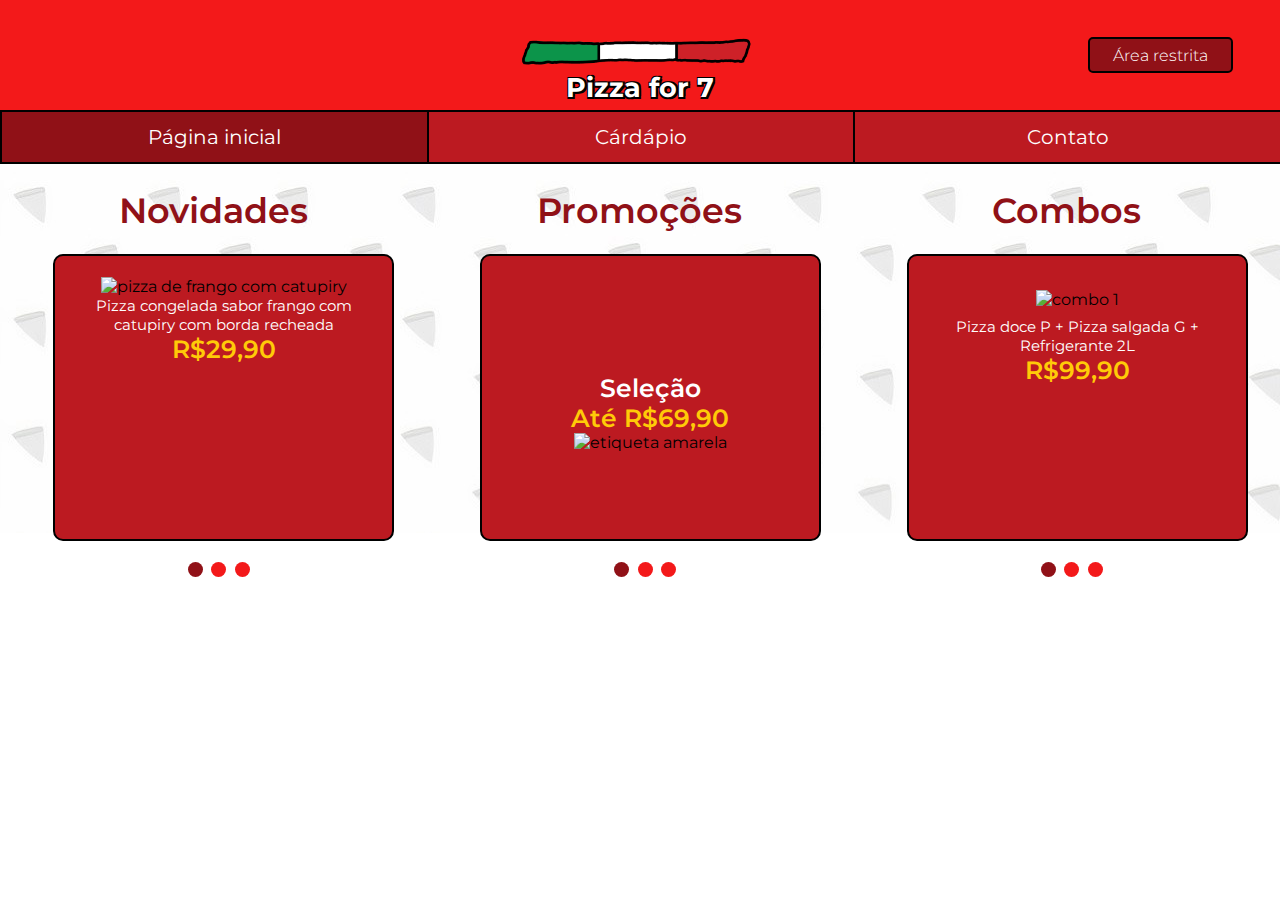
==== index.html @ 8e425c6a "Add files via upload" ====
<!DOCTYPE html>
<html lang="pt-br">
<head>
    <meta charset="UTF-8">
    <link rel="stylesheet" href="style.css">
    <title>Pizza for 7</title>
    <link rel="icon" type="image/png" href="fav.png">

</head>
<body>
    <header class="header">
        <div class="header-cima">
            <div class="logo-container">
                <img src="logo.png" alt="logopizza" class="logo">
            </div>
            <div class="nome-container">
                <h1 class="nome">Pizza for 7</h1>
            </div>
            <a href="area-restrita.html" class="area-restrita">
                <div>
                    <p>Área restrita</p>
                </div>
            </a>
        </div>
        <div class="header-baixo">
            <nav class="menu">
                <div class="inicial" id="selecionado">
                    <a href="index.html">Página inicial</a>    
                </div>
                <div  class="cardapio">
                    <a href="cardapio.html">Cárdápio</a>    
                </div>
                <div  class="contato">
                    <a href="contato.html">Contato</a>   
                </div> 
            </nav>
        </div>
    </header>
    <main id="inicial-main">
        <section class="bloco">
            <a class="titulo-index" href="novidades.html">Novidades</a>
            <a href="pizza.html">
                <div class="fundo">
                    <img src="https://static.clubeextra.com.br/img/uploads/1/157/605157.png" alt="pizza de frango com catupiry" class="pizza">
                    <h2 class="texto">Pizza congelada sabor frango com catupiry com borda recheada</h2>
                    <p class="amarelo">R$29,90</p>
                </div>
            </a> 
            <div class="balls">
                <div class="ball" id="first"></div>
                <div class="ball"></div>
                <div class="ball"></div>
            </div>
        </section>
        <section class="bloco">
            <a class="titulo-index" href="promocoes.hmtl">Promoções</a>
            <a href="promocao.html">
                <div class="fundo">
                    <h2 class="amarelo" id="selecao">Seleção</h2>
                    <h2 class="amarelo">Até R$69,90</h2>
                    <img src="" alt="etiqueta amarela">
                </div>
            </a>
            <div class="balls">
                <div class="ball" id="second"></div>
                <div class="ball"></div>
                <div class="ball"></div>
            </div>
        </section>
        <section class="bloco">
            <a class="titulo-index" href="combos.html">Combos</a>
            <a href="combo.html">
                <div class="fundo">
                    <img src="https://media-cdn.tripadvisor.com/media/photo-s/12/42/65/3e/combo-monstro-pizza-grande.jpg" alt="combo 1" class="combo">
                    <p class="texto">Pizza doce P + Pizza salgada G + Refrigerante 2L</p>
                    <p class="amarelo">R$99,90</p>
                </div>
            </a>
            <div class="balls">
                <div class="ball" id="third"></div>
                <div class="ball"></div>
                <div class="ball" id="last"></div>
            </div>
        </section>
    </main>
</body>
</html>
---- style.css ----
@import url('https://fonts.googleapis.com/css2?family=Montserrat:wght@400;600;700;800;900&display=swap');

:root {
    --vermelhoclaro: #F3191A;
    --vermelhomedio: #BC1A21;
    --vermelhoescuro: #901117;
    --amarelo: #ffca08;
}

* {
    margin: 0;
    padding: 0;
    font-family:'Montserrat', sans-serif;
}


nav, a {
    position: relative;
}


a {
    text-decoration: none;
    color: inherit;
}

body {
    overflow-x: hidden;
}

.header {
    text-align: center;
    width: 100%;
    display: flex;
    flex-wrap: wrap;
    color: white;
}

.header-cima {
    background-color: var(--vermelhoclaro);
    display: flex;
    flex-wrap: wrap;
    width: 100%;
    height: 110px;
    align-items: center;
}

.logo-container {
    text-align: center;
    width: 100%;
}

.logo {
    width: 20%;
}

.nome-container {
    position: absolute;
    margin-top: 5%;
    text-align: center;
    width: 100%;
    text-shadow: -1.5px -1.5px 0 #000, 1.5px -1.5px 0 #000, -1.5px 1.5px 0 #000, 1.5px 1.5px 0 #000;
}

.nome {
    font-size: 27px;
}

.area-restrita {
    width: 10%;
    background-color: var(--vermelhoescuro);
    position: absolute;
    padding: 0.5%;
    border-radius: 5px;
    border: solid black 2px;
    text-decoration: none;
    margin-left: 85%;
    color: white;
    font-weight: 300;
}

.area-restrita:hover {
    background-color:#BC1A21;
}

.header-baixo {
    width: 100%;
    background-color: var(--vermelhomedio);
    text-decoration: none;
}

.menu {
    display: flex;
    text-align: center;
}

.inicial, .cardapio, .contato {
    width: 33.333%;
    padding: 1% 0 1% ;
    border: solid black 2px;
    text-align: center;
    font-size: 20px;
}

.inicial:hover, .cardapio:hover, .contato:hover {
    background-color:#901117;
}

.contato {
    border-right: none;
}

.cardapio {
    border-left: none;
    border-right: none;
}

#selecionado {
    background-color: var(--vermelhoescuro);
}

main {
    padding-top: 2%;
    background-image: url('background2.jpg');
    /* background-repeat:repeat; */
    background-size: auto;
}

#inicial-main {
    width: 100%;
    display: flex;
    flex-wrap: wrap;
}

.bloco {
    width: 33.33%;
    text-align: center;
}    
    
.titulo-index {
    color: var(--vermelhoescuro);
    font-size: 35px;
    font-weight: 600;
}

.titulo-index:hover {
    color: var(--vermelhoclaro);
}

.titulo {
    color: var(--vermelhoescuro);
    width: 100%;
    font-size: 60px;
    font-weight: 600;
    margin-bottom: 3%;
    text-align: center;
}

#destaque {
    width: 100%;
}

.fundo {
    width: 75%;
    height: 70%;
    background-color: var(--vermelhomedio);
    margin: 5% 12.5% 0 12.5%;
    border-radius: 10px;
    border: solid black 2px;
    padding: 5% 2% 5% 2%;
}

.fundo:hover {
    background-color:#F3191A ;
}

.pizza {
    width: 60%;
}

.texto {
    font-weight: 400;
    font-size: 15px;
    color: white;
}

.amarelo {
    color: #ffca08;
    font-weight: 600;
    font-size: 25px;
}

#selecao {
    color: white;
    margin-top: 30%;
}

.combo {
    margin: 4% 0 2.5% 0;
    width: 80%;
}

.balls {
    display: flex;
    width: 100%;
    margin-left: 44%;
}

.ball {
    border-radius: 50%;
    width: 15px;
    height: 15px;
    background-color: #000;
    margin: 5% 2% 5% 0%;
    background-color:#F3191A;
}

#first, #second, #third {
    background-color: #901117;
}

#last {
    margin-right: 0;
}

.fale-conosco {
    display: flex;
    flex-wrap: wrap;
    text-align: center;
}

.subtitulo {
    width: 100%;
    color: var(--vermelhoescuro);
    font-size: 35px;
    font-weight: 600;
    margin-bottom: 2%;
    text-align: center;
}

.contatos {
    width: 100%;
    display: flex;
    justify-content: center;
    margin-bottom: 4%;
}

.icon {
    width: 50px;
    height: 50px;
    margin: 0 1% 0 5%;
    margin-top: 0.5%;
}

.telefones {
    background-color: var(--vermelhoclaro);
    border: #901117 solid 2px;
    border-radius: 10px;
    width: 186px;
    color: white;
    font-size: 24px;
    padding: 1% 0.5% 1% 0.5%;
    margin-right: 4.5%;
}

.app {
    display: flex;
    flex-wrap: wrap;
    margin-bottom: 4%;
}

#code {
    width: 15%;
    margin-left: 42.5%;
}

#code:hover {
    cursor: pointer;
    width: 18%;
    margin-left: 41%;
}

#endereco {
    display: flex;
    flex-wrap: wrap;
}

#map {
    margin-left: 25%;
    width: 50%;
    margin-bottom: 10%;
}

.main-cardapio {
    padding: 3%;
}

.divisao-categorias {
    display: flex;
    flex-wrap: wrap;
    margin-bottom: 2%;
}

.sub {
    display: flex;
    flex-wrap: wrap;
    width: 100%;
    margin-bottom: 2%;
    font-size: 30px;
    color: var(--vermelhoescuro);
    font-weight: 700;
}

#preco {
    color: var(--vermelhoclaro);
    margin-left: 1%;
}

.sabor {
    margin-left: 3%;
    width: 40%;
    height: 10%;
    background-color: var(--vermelhomedio);
    color: white;
    font-size: 10px;
    text-align: center;
    padding: 1%;
    border: #000 solid 2px;
    border-radius: 10px;
}

.sabor:hover {
    background-color: var(--vermelhoclaro);
}

.seta {
    margin: 1.5% 0 1.5% 2%;
    width: 6%;
    height: 4%;
}

.seta:hover {
    cursor: pointer;
}

body::-webkit-scrollbar {
    width: 12px;               /* width of the entire scrollbar */
}
  
body::-webkit-scrollbar-track {
    background: var(--vermelhoescuro);        /* color of the tracking area */
}
  
body::-webkit-scrollbar-thumb {
    background-color: var(--vermelhoclaro);    /* color of the scroll thumb */
    border-radius: 20px;       /* roundness of the scroll thumb */
    border: 2px solid #000;  /* creates padding around scroll thumb */
}

.slider-container {
    display: flex;
    align-items: center;
    justify-content: center;
    height: 100%;
    width: 100%;
  }
  
  .slider {
    width: 100%;
    max-width: 600px;
    height: 400px;
    margin: 20px;
    text-align: center;
    border-radius: 20px;
    overflow: hidden;
    position: relative;
  }
  
  .slides {
    display: flex;
    overflow-x: scroll;
    position: relative;
    scroll-behavior: smooth;
    scroll-snap-type: x mandatory;
  }

  .slide {
    display: flex;
    justify-content: center;
    align-items: center;
    flex-shrink: 0;
    width: 100%;
    height: 400px;
    scroll-snap-align: center;
    margin-right: 0px;
    box-sizing: border-box;
    transform-origin: center center;
    transform: scale(1);
  }
  
  .slide__text {
    font-size: 40px;
    font-weight: bold;
    font-family: sans-serif;
  }
  
  .slide a {
    background: none;
    border: none;
  }
  
  a.slide__prev,
  .slider::before {
    transform: rotate(135deg);
    -webkit-transform: rotate(135deg);
    left: 5%;
  }
  
  a.slide__next,
  .slider::after {
    transform: rotate(-45deg);
    -webkit-transform: rotate(-45deg);
    right: 5%;
  }
  
  .slider::before,
  .slider::after,
  .slide__prev,
  .slide__next {
    position: absolute;
    top: 48%;
    width: 35px;
    height: 35px;
    border: solid black;
    border-width: 0 4px 4px 0;
    padding: 3px;
    box-sizing: border-box;
  }
  
  .slider::before,
  .slider::after {
    content: "";
    z-index: 1;
    background: none;
    pointer-events: none;
  }
  
  .slider__nav {
    box-sizing: border-box;
    position: absolute;
    bottom: 5%;
    left: 50%;
    width: 200px;
    margin-left: -100px;
    text-align: center;
  }
  
  .slider__navlink {
    display: inline-block;
    height: 15px;
    width: 15px;
    border-radius: 50%;
    background-color: black;
    margin: 0 10px 0 10px;
  }
  
  
  
  
  
  
  
  
  .read-article{
    position: absolute;
    top: 10px;
    left: 10px;
    z-index: 999;
    color: #000;
    background: white;
    padding: 10px 20px;
    border-radius: 10px;
    font-family: arial;
    text-decoration: none;
    box-shadow: rgb(50 50 93 / 25%) 0 0 100px -20px, rgb(0 0 0 / 30%) 0 0 60px -15px;
  }
  .read-article:hover{
      background: #d5d5d5;
      box-shadow: rgb(50 50 93 / 25%) 0 0 100px -20px, rgb(0 0 0 / 30%) 0 0 60px 0px;
  }
  iframe[sandbox] .read-article{
    display: none;
  }

#main-novidades {
    display: flex;
    flex-wrap: wrap;
    text-align: center;
}

.background {
    width: 30%;
    height: 300px;
    background-color: var(--vermelhomedio);
    margin: 0 1.5% 2% 1.5%;
    border-radius: 10px;
    border: solid black 2px;
}

.sub-novidades {
 color: white;
 font-size: 20px;
 font-weight: 400;
}

.preco {
    font-weight: 600;
    color: #ffca08;
}
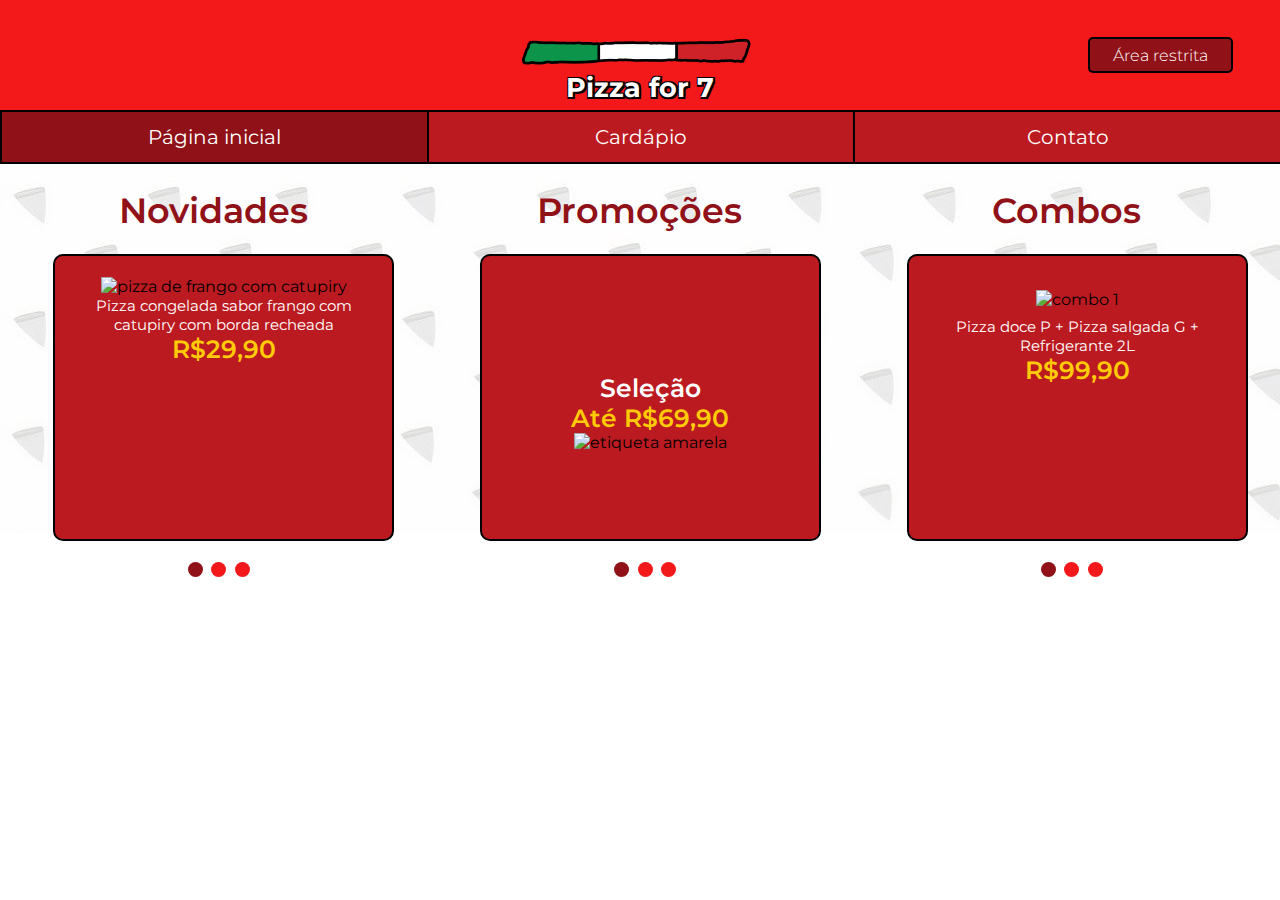
==== commit d124f6ad: "Update index.html" ====
--- a/index.html
+++ b/index.html
@@ -28,7 +28,7 @@
                     <a href="index.html">Página inicial</a>    
                 </div>
                 <div  class="cardapio">
-                    <a href="cardapio.html">Cárdápio</a>    
+                    <a href="cardapio.html">Cardápio</a>    
                 </div>
                 <div  class="contato">
                     <a href="contato.html">Contato</a>   
@@ -84,4 +84,4 @@
         </section>
     </main>
 </body>
-</html>+</html>
